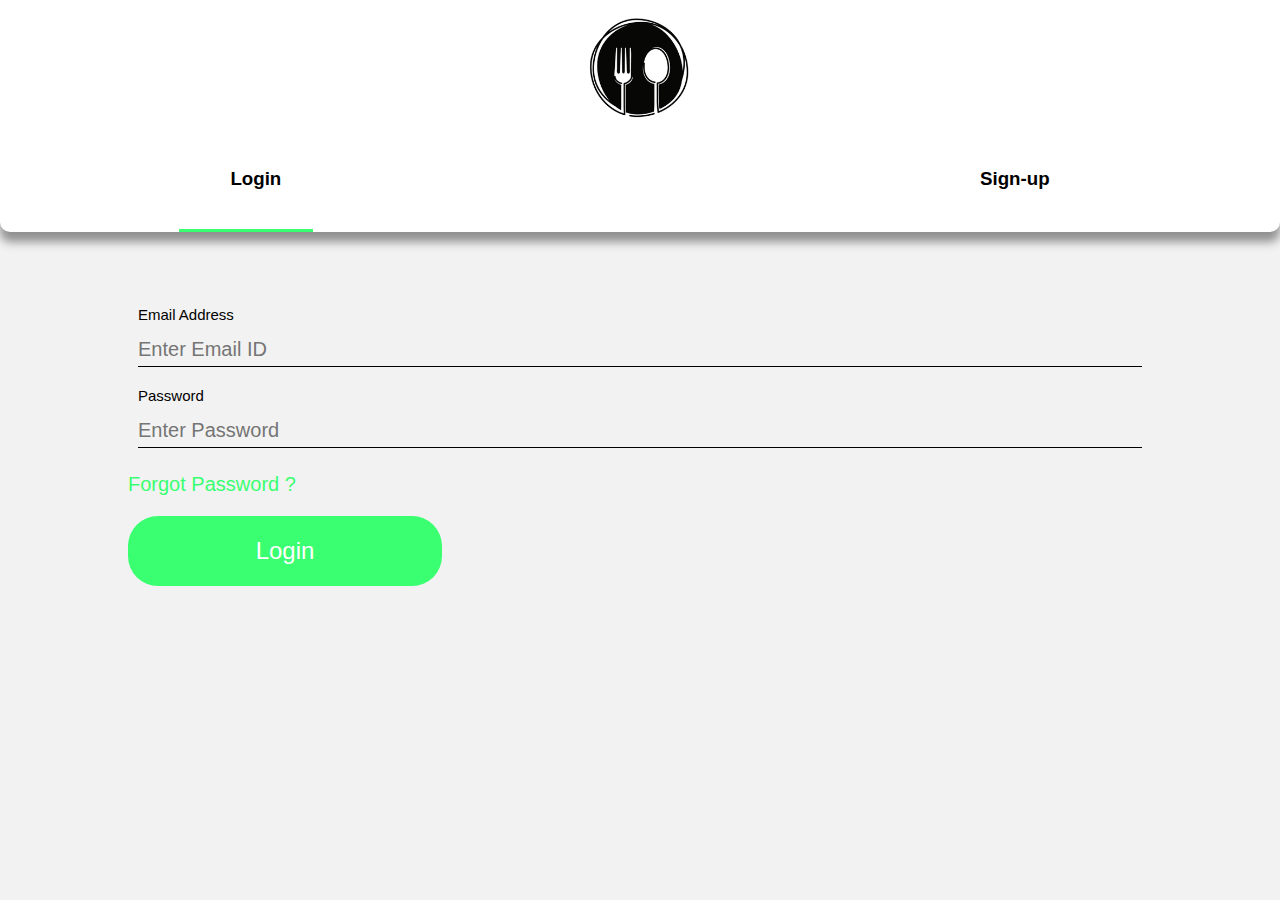
==== login.html @ 8e20af19 "commit1" ====
<!DOCTYPE html>
<html lang="en">
<head>
    <meta charset="UTF-8">
    <meta http-equiv="X-UA-Compatible" content="IE=edge">
    <meta name="viewport" content="width=device-width, initial-scale=1.0">
    <title>Login</title>
    <link rel="stylesheet" href="stylepages/login.css">
</head>
<body>
    <div class="top_element">
        <div class="logo_div">
            <img src="img/logo2.png" class="logo" />
        </div>
        <div class="option_con">
            <h3 id="log">Login</h3>
            <a href="signup.html">
                <h3 id="sig">Sign-up</h3>
            </a>
        </div>
        <div class="line"></div>
    </div>
    <form class="form1" method="post" action="backend/loginbackend.php">
        <div class="form_group">
        <label class="lable1">Email Address</label>
        <input type="text" name="email" placeholder="Enter Email ID" required="required" />

        </div>
        <div class="form_group">
            <label class="lable2">Password</label>
            <input type="password" name="password" placeholder="Enter Password" required="required"/>
        </div>
        <a class="fg" >Forgot Password ?</a>
        <a src="main.html"> <button type="submit" class="login_btn">Login</button></a>
    </form>


</body>


</html>
---- stylepages/login.css ----
*{
    margin: 0;
    padding: 0;
    box-sizing: border-box;
}
body{
    background-color: #F2F2F2;
}
.top_element{
    background-color: #ffffff;
    border-radius: 0px 0px 10px 10px ;
    width: 100%;
    display: flex;   
    flex-direction: column;
    /* box-shadow: 1px 10px 1px 1px black; */
    box-shadow: 0px 10px 10px 0px rgba(52, 51, 51, 0.51);
}
.logo_div{
    display: flex;
    align-items: center;
    justify-content: center;
    margin: 20px;
}
.logo{   
    width: 127px;
    height: 127px;
}
.option_con{
    display: flex;
    justify-content: space-between;
    margin: 5% 18%;
    font-family: 'Open Sans', sans-serif;
     
}
.option_con a{
    text-decoration: none;
    color: black;
}

.line{
    background-color: #3AFF71;
    width: 134px;
    height: 3px;
    display: block;
    margin: 0 8%; 
   
}

.form1{
    display: flex;
    flex-direction: column;
    margin: 10%;
    justify-content: space-between;
   
}
.form_group{
   display: flex;
   flex-direction: column;
   margin: 10px 10px;
}
.form_group label{
    font-size: 15px;
    color: black;
    font-family: 'Open Sans', sans-serif;

}
.form_group input{
    display: block;
    margin-top: 15px;
    border: none;
    background-color: #F2F2F2;
    font-size: 20px;
    padding-bottom: 5px;
    border-bottom: 1px solid black;
}
.form_group input:focus{
    outline: none;
    
}
input:focus::placeholder {
    color: transparent;
  } 
.fg{
    margin-top: 15px;
    color: #3AFF71;
    text-decoration: none;
    font-size: 20px;
    font-family: 'Open Sans', sans-serif;
}
.login_btn{
    margin-top: 20px;
    background-color: #3AFF71;
    color: #ffffff;
    width: 314px;
    height: 70px;
    border-radius: 30px;
    border: none;
    font-size: 24px;
}



@media (min-width: 1020px) {

.logo_div{
    margin: 10px;
}
.logo{
    width: 110px;
    height: 110px;
}
.option_con{
    margin: 3% 18%;
}
.line{
    margin: 0 14%;
}
.form1{
    margin-top: 5%;
}
}
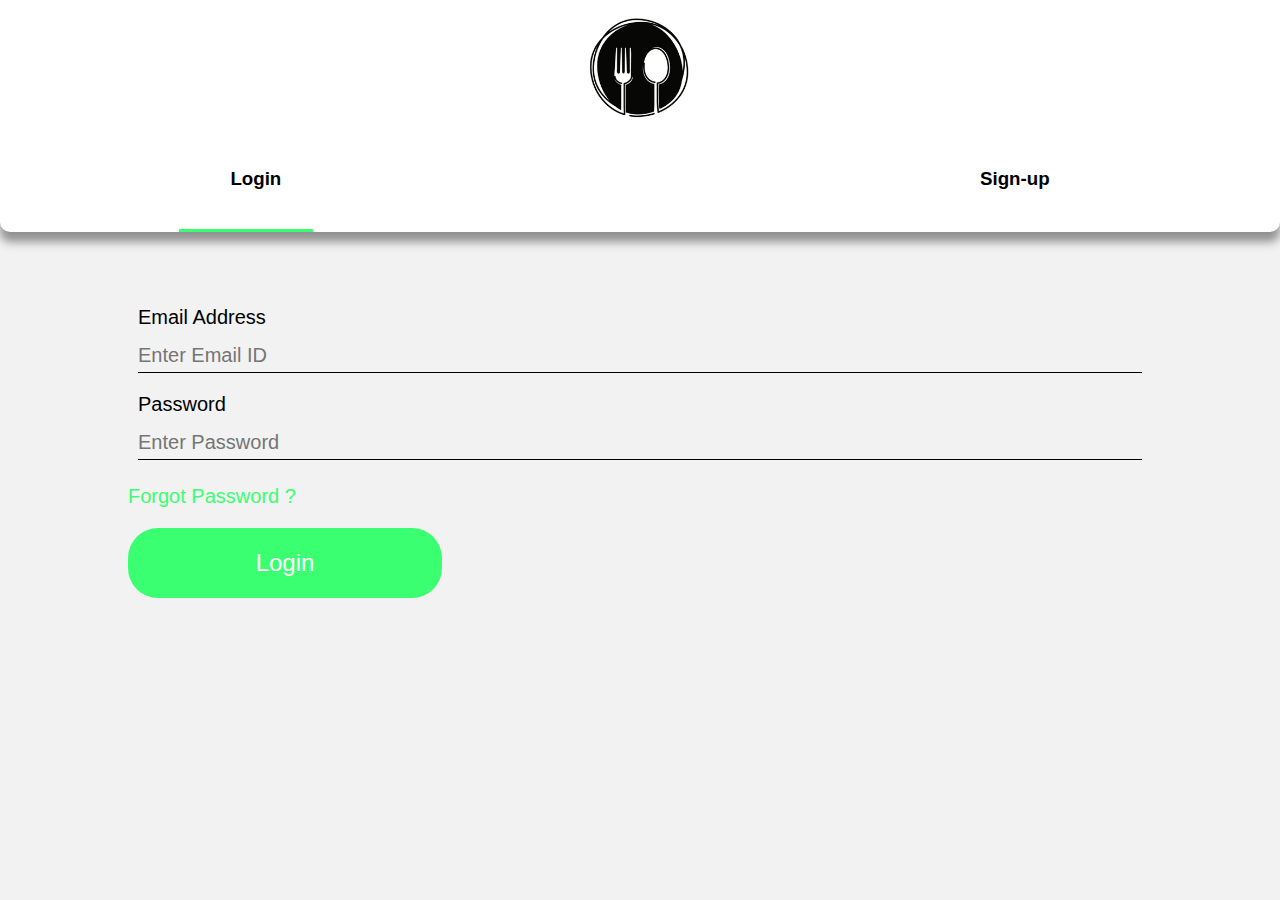
==== commit 65566f67: "commit7" ====
--- a/login.html
+++ b/login.html
@@ -12,6 +12,7 @@
     <div class="top_element">
         <div class="logo_div">
             <img src="img/logo2.png" class="logo" />
+            <!-- <img src="img/chill.png" class="logo" /> -->
         </div>
         <div class="option_con">
             <h3 id="log">Login</h3>
@@ -34,6 +35,9 @@
         <a class="fg" >Forgot Password ?</a>
         <a src="main.html"> <button type="submit" class="login_btn">Login</button></a>
     </form>
+    <div class="foodmeal">
+    <img src="img/food1.png" class="imgfood">
+</div>
 
 
 </body>
--- a/stylepages/login.css
+++ b/stylepages/login.css
@@ -24,6 +24,27 @@
 .logo{   
     width: 127px;
     height: 127px;
+}
+
+
+/* Chrome, Safari, Edge, Opera */
+input::-webkit-outer-spin-button,
+input::-webkit-inner-spin-button {
+  -webkit-appearance: none;
+  margin: 0;
+}
+
+.gender{
+    display: flex;
+    align-items: center;
+ 
+}
+.gender label{
+    margin-top: 15px;
+    margin-left: 10px;
+}
+#female{
+    margin-left: 20px;
 }
 .option_con{
     display: flex;
@@ -59,7 +80,7 @@
    margin: 10px 10px;
 }
 .form_group label{
-    font-size: 15px;
+    font-size: 20px;
     color: black;
     font-family: 'Open Sans', sans-serif;
 
@@ -97,6 +118,19 @@
     border: none;
     font-size: 24px;
 }
+.foodmeal{
+    display: flex;
+    align-items: center;
+    justify-content: center;
+}
+.foodmeal img{
+    width: 300px;
+    height: 201px;
+    position: absolute;
+    z-index: -1;
+    margin-top: 70px;
+}
+
 
 
 
@@ -118,4 +152,7 @@
 .form1{
     margin-top: 5%;
 }
+.foodmeal{
+    display: none;
+}
 }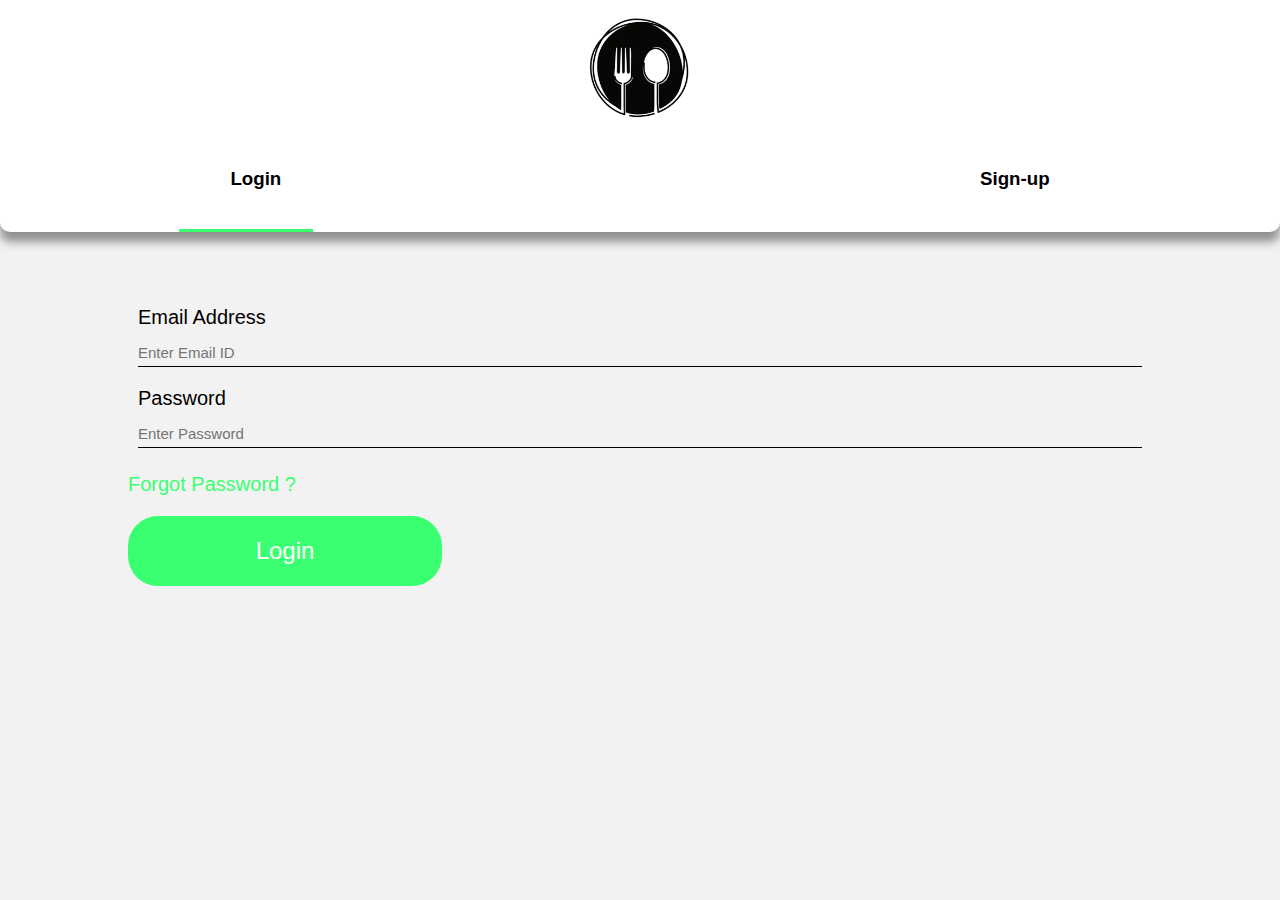
==== commit 0d35c966: "admin" ====
--- a/login.html
+++ b/login.html
@@ -1,13 +1,15 @@
-
 <!DOCTYPE html>
 <html lang="en">
+
 <head>
     <meta charset="UTF-8">
     <meta http-equiv="X-UA-Compatible" content="IE=edge">
     <meta name="viewport" content="width=device-width, initial-scale=1.0">
     <title>Login</title>
     <link rel="stylesheet" href="stylepages/login.css">
+    <link rel="shortcut icon" href="img/logo3.png" type="image/x-icon">
 </head>
+
 <body>
     <div class="top_element">
         <div class="logo_div">
@@ -24,20 +26,20 @@
     </div>
     <form class="form1" method="post" action="backend/loginbackend.php">
         <div class="form_group">
-        <label class="lable1">Email Address</label>
-        <input type="text" name="email" placeholder="Enter Email ID" required="required" />
+            <label class="lable1">Email Address</label>
+            <input type="text" name="email" placeholder="Enter Email ID" required="required" />
 
         </div>
         <div class="form_group">
             <label class="lable2">Password</label>
-            <input type="password" name="password" placeholder="Enter Password" required="required"/>
+            <input type="password" name="password" placeholder="Enter Password" required="required" />
         </div>
-        <a class="fg" >Forgot Password ?</a>
+        <a href="forgotp.html" class="fg">Forgot Password ?</a>
         <a src="main.html"> <button type="submit" class="login_btn">Login</button></a>
     </form>
     <div class="foodmeal">
-    <img src="img/food1.png" class="imgfood">
-</div>
+        <img src="img/food1.png" class="imgfood">
+    </div>
 
 
 </body>
--- a/stylepages/login.css
+++ b/stylepages/login.css
@@ -90,7 +90,7 @@
     margin-top: 15px;
     border: none;
     background-color: #F2F2F2;
-    font-size: 20px;
+    font-size: 15px;
     padding-bottom: 5px;
     border-bottom: 1px solid black;
 }
